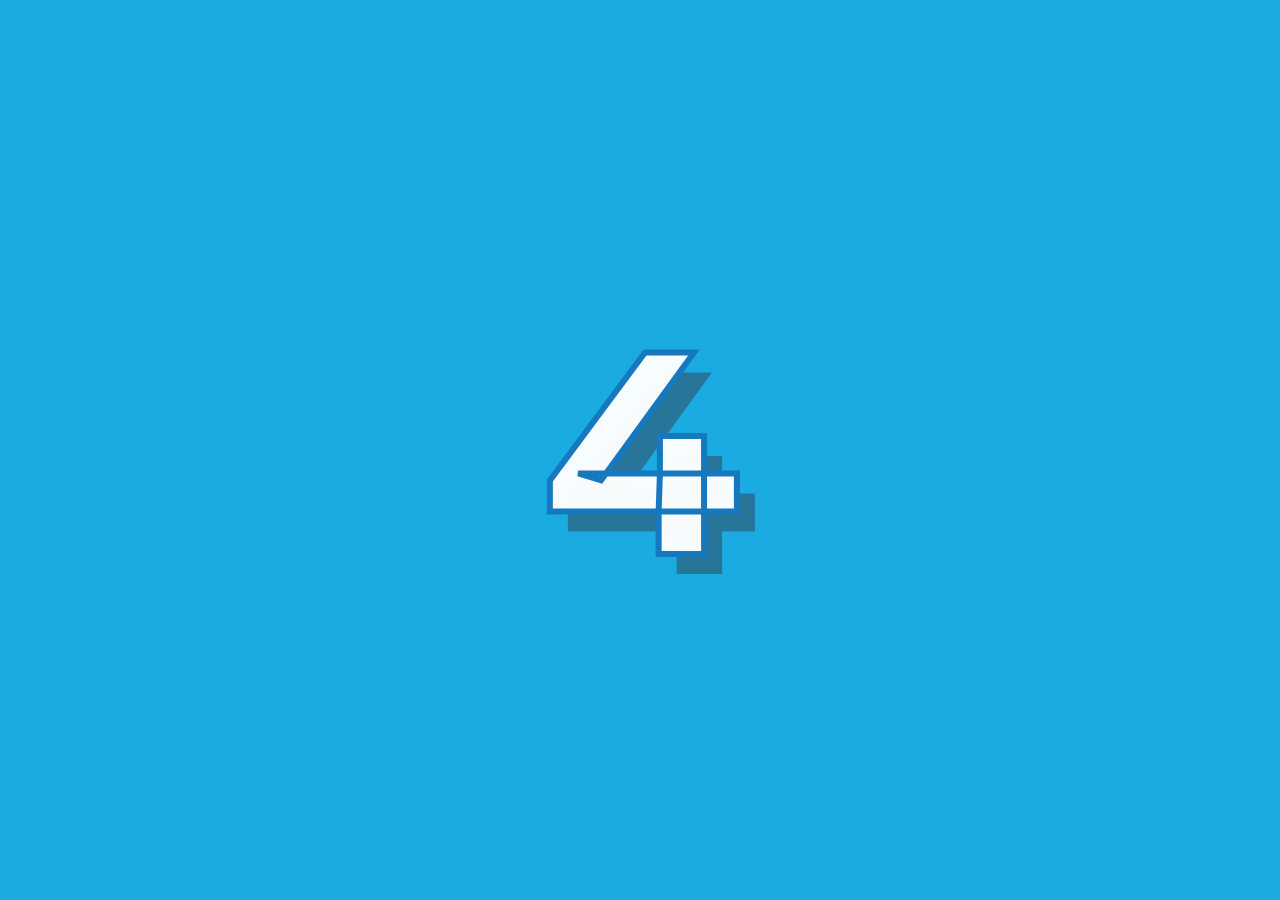
==== index.html @ 3247a0e5 "hpbd" ====
<!DOCTYPE html>
<html lang="vi" dir="ltr">
  <head>
    <meta charset="utf-8">
    <link rel="stylesheet" href="./Intro/intro.css">
    <script src="./Intro/intro.js"></script>
    <title>Happy Birthday</title>
    <link rel="shortcut icon" type="image/png" href="./MyBirthday/birthdayCake.png"/>
  </head>
  <body>
    <div class="content">
        <div id="container" class="container">
        <div class="counter">
          <span id="digit" class="digit">4</span>
        </div>
      </div>
    </div>
  </body>
</html>
---- Intro/intro.css ----
@import url(https://fonts.googleapis.com/css?family=Montserrat:400,700);

body {
  cursor: none;
  margin: 0;
  padding: 0;
  height: 100vh;
  overflow: hidden;
  font-family: 'Montserrat', sans-serif;
}

.container {
  display: grid;
  place-items: center;
  background: #1aabe3;
  width: 100%;
  height: 100vh;
  overflow-y: hidden;
}

.container * {
  z-index: 1;
}

.counter {
  display: grid;
  place-items: center;
  width: 50%;
  height: 50%;
}

.digit {
  text-align: center;
  text-shadow: 18px 20px 0px rgba(49, 78, 99, 0.57);
  font-size: 18em;
  color: rgba(255, 255, 255, 0.97);
  -webkit-text-stroke-color: #1679bf;
  -webkit-text-stroke-width: thin;
  font-weight: bolder;
}
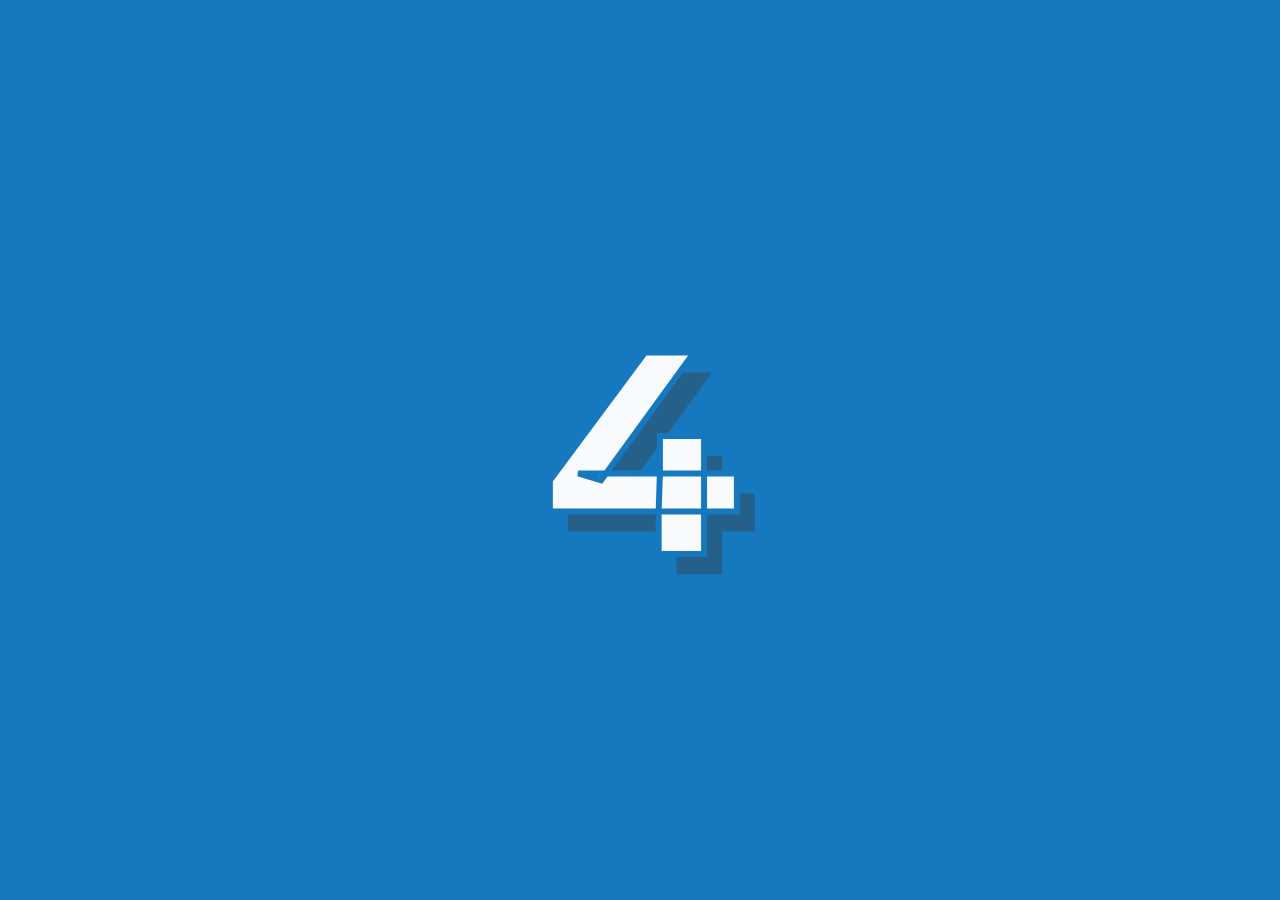
==== commit 5566f9b7: "hpbd th" ====
--- a/index.html
+++ b/index.html
@@ -10,6 +10,8 @@
   <body>
     <div class="content">
         <div id="container" class="container">
+          <!-- <img src="Intro/bg.jpg" alt="" class="bg"> -->
+          <div class="bg"></div>
         <div class="counter">
           <span id="digit" class="digit">4</span>
         </div>
--- a/Intro/intro.css
+++ b/Intro/intro.css
@@ -8,14 +8,23 @@
   overflow: hidden;
   font-family: 'Montserrat', sans-serif;
 }
-
+.bg{
+  width: 200px;
+  height: 100vh;
+  z-index: -2;
+  background-image: url(Intro/bg.jpg);
+  position: absolute;
+  background-size: cover;
+}
 .container {
   display: grid;
   place-items: center;
-  background: #1aabe3;
+  background:#1679bf;
   width: 100%;
   height: 100vh;
   overflow-y: hidden;
+
+  
 }
 
 .container * {
@@ -37,4 +46,5 @@
   -webkit-text-stroke-color: #1679bf;
   -webkit-text-stroke-width: thin;
   font-weight: bolder;
+  z-index: 100;
 }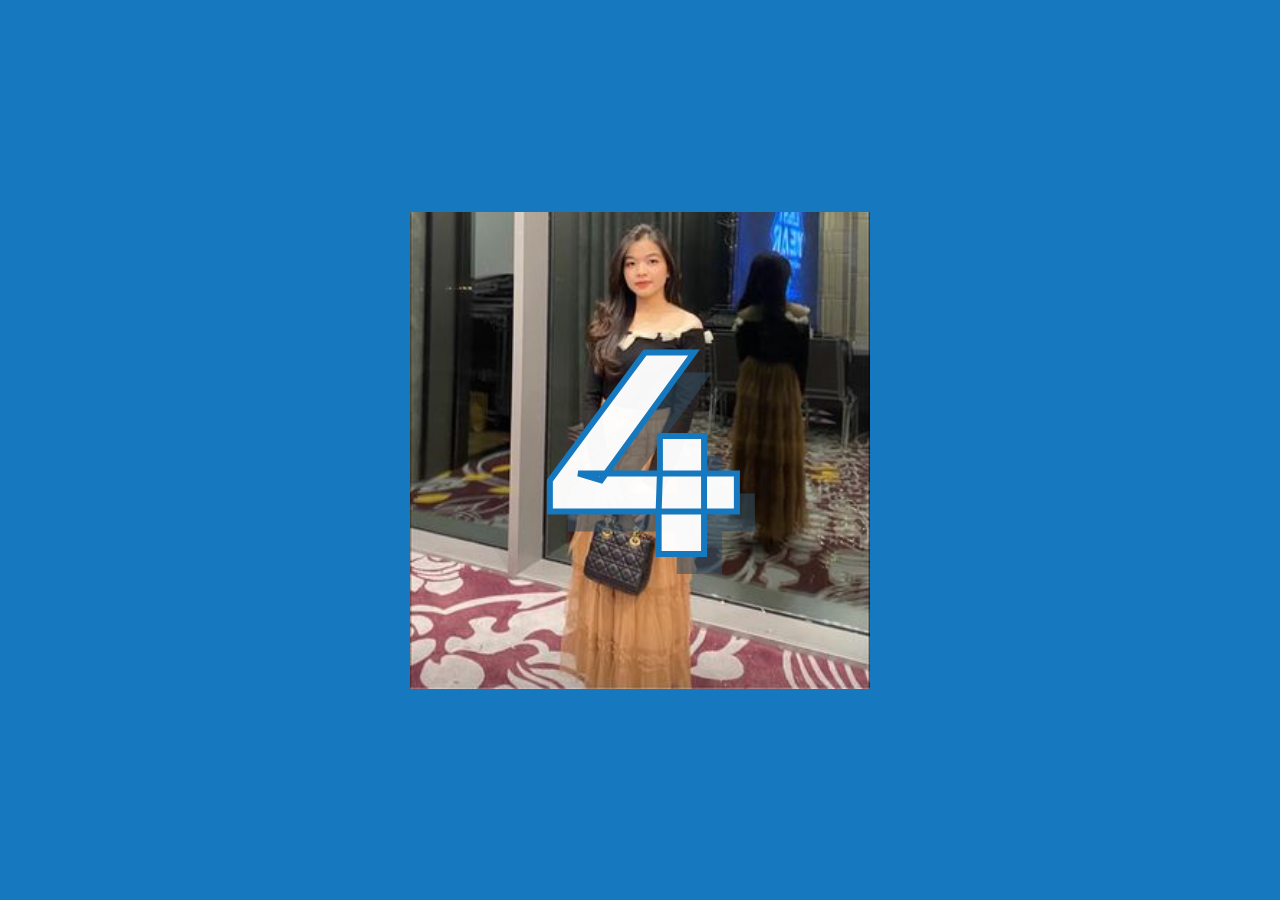
==== commit 2c05158f: "add text" ====
--- a/index.html
+++ b/index.html
@@ -10,7 +10,7 @@
   <body>
     <div class="content">
         <div id="container" class="container">
-          <!-- <img src="Intro/bg.jpg" alt="" class="bg"> -->
+           <img src="Intro/bg.jpg" alt="" class="bg">
           <div class="bg"></div>
         <div class="counter">
           <span id="digit" class="digit">4</span>
--- a/Intro/intro.css
+++ b/Intro/intro.css
@@ -9,8 +9,8 @@
   font-family: 'Montserrat', sans-serif;
 }
 .bg{
-  width: 200px;
-  height: 100vh;
+  width: 36%;
+  height: 53%;
   z-index: -2;
   background-image: url(Intro/bg.jpg);
   position: absolute;
